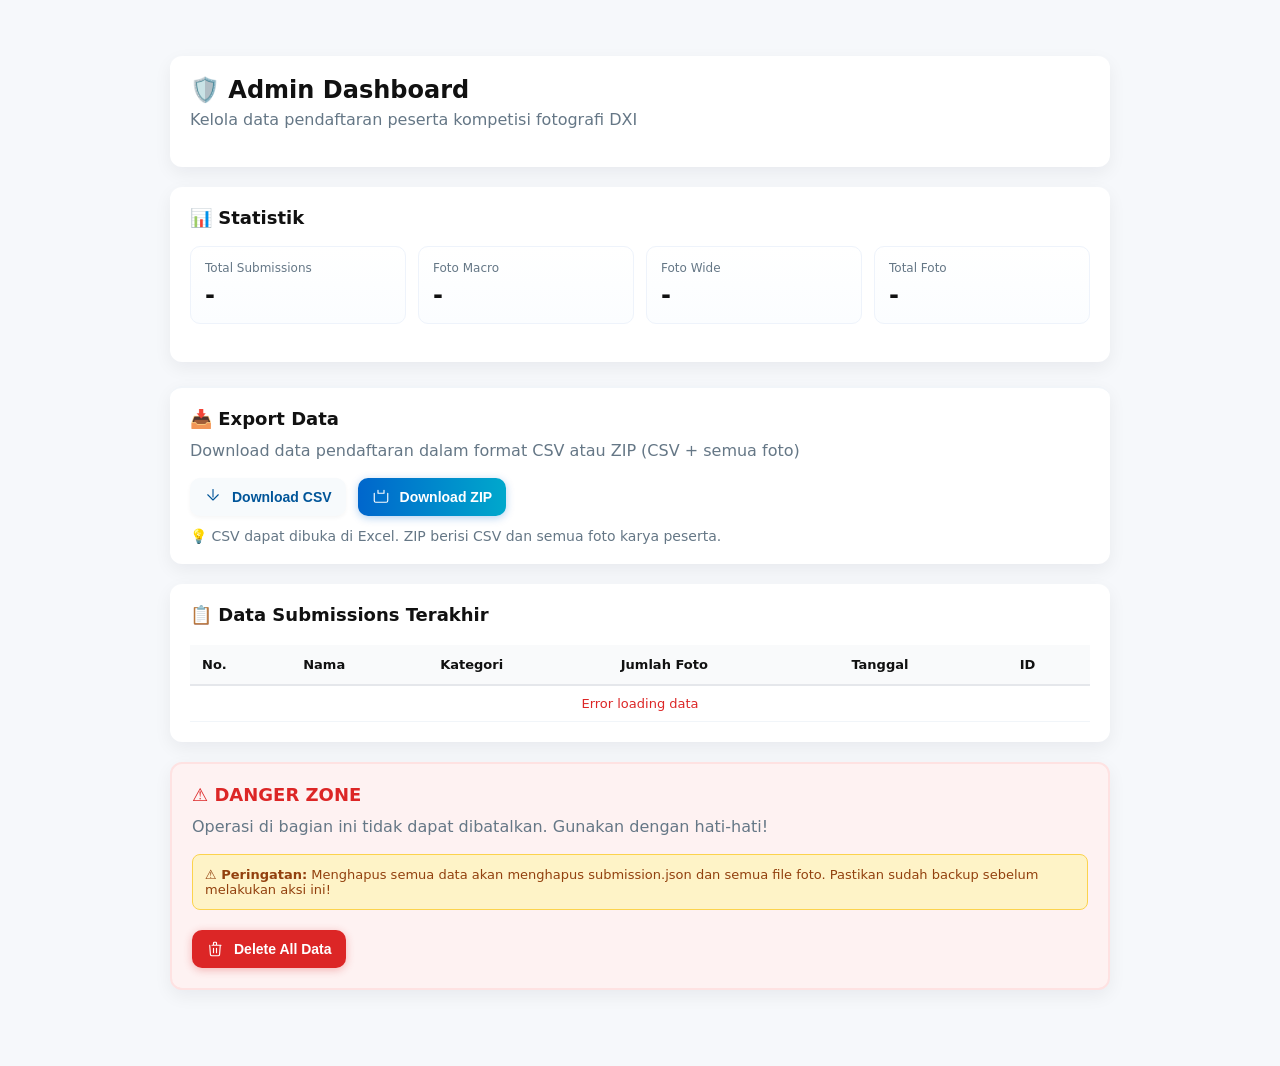
==== admin/admin.html @ a7153964 "Add validation for registration form" ====
<!doctype html>
<html lang="id">
<head>
    <meta charset="utf-8">
    <meta name="viewport" content="width=device-width,initial-scale=1">
    <title>Admin Dashboard - DXI</title>
    <style>
        :root{--bg:#f6f8fb;--card:#fff;--primary:#0066cc;--accent:#00a8cc;--danger:#dc2626;--muted:#657786}
        *{box-sizing:border-box}
        body{font-family:Inter,system-ui,-apple-system,Segoe UI,Roboto,Arial;margin:0;background:var(--bg);color:#111}
        .wrap{max-width:980px;margin:36px auto;padding:20px}
        .card{background:var(--card);padding:20px;border-radius:12px;box-shadow:0 6px 18px rgba(16,24,40,0.06);margin-bottom:20px}
        h1{margin:0 0 6px;font-size:24px;font-weight:700}
        h2{margin:0 0 12px;font-size:18px;font-weight:600}
        p.lead{margin:0;color:var(--muted);margin-bottom:18px}
        .stats{display:flex;gap:12px;margin:18px 0;flex-wrap:wrap}
        .stat{flex:1;min-width:150px;background:linear-gradient(180deg,#fff,#fbfdff);padding:14px;border-radius:10px;border:1px solid #eef3fb}
        .stat .label{color:var(--muted);font-size:12px;margin-bottom:6px}
        .stat .value{font-size:24px;font-weight:700;margin:0}
        .actions{display:flex;gap:12px;align-items:center;margin-top:18px;flex-wrap:wrap}
        .btn{display:inline-flex;align-items:center;gap:10px;padding:10px 14px;border-radius:10px;border:0;cursor:pointer;font-weight:600;font-size:14px;transition:all 0.2s}
        .btn:hover{opacity:0.9;transform:translateY(-1px)}
        .btn--csv{background:#f7fafc;color:#059;box-shadow:0 2px 4px rgba(0,0,0,0.04)}
        .btn--csv:hover{box-shadow:0 4px 8px rgba(0,0,0,0.08)}
        .btn--zip{background:linear-gradient(90deg,var(--primary),var(--accent));color:#fff;box-shadow:0 2px 8px rgba(0,102,204,0.3)}
        .btn--danger{background:var(--danger);color:#fff;box-shadow:0 2px 8px rgba(220,38,38,0.3)}
        .btn--danger:hover{background:#991b1b}
        .btn:disabled{opacity:0.5;cursor:not-allowed}
        .btn svg{width:18px;height:18px}
        .note{margin-top:12px;color:var(--muted);font-size:14px}
        .warning{margin-top:12px;background:#fef3c7;border:1px solid #fcd34d;padding:12px;border-radius:8px;color:#92400e;font-size:13px}
        .preview{margin-top:20px}
        table{width:100%;border-collapse:collapse;font-size:13px}
        th{background:#f9fafb;padding:12px;text-align:left;font-weight:600;border-bottom:2px solid #e5e7eb}
        td{padding:10px 12px;border-bottom:1px solid #f1f5f9}
        tr:hover{background:#fafbfc}

        /* Modal Styles */
        .modal{display:none;position:fixed;top:0;left:0;width:100%;height:100%;background:rgba(0,0,0,0.5);z-index:1000;justify-content:center;align-items:center}
        .modal.active{display:flex}
        .modal-content{background:var(--card);padding:24px;border-radius:12px;width:90%;max-width:400px;box-shadow:0 20px 25px rgba(0,0,0,0.15)}
        .modal-content h3{margin:0 0 12px;font-size:18px}
        .modal-content p{margin:0 0 16px;color:var(--muted);font-size:14px}
        .modal-actions{display:flex;gap:10px;justify-content:flex-end}
        .modal-actions button{padding:8px 16px;border-radius:8px;border:1px solid #d1d5db;cursor:pointer;font-weight:600;transition:all 0.2s}
        .modal-actions .btn-cancel{background:#f3f4f6;color:#111}
        .modal-actions .btn-confirm{background:var(--danger);color:#fff;border-color:var(--danger)}
        .modal-actions .btn-confirm:hover{background:#991b1b}

        /* Password Input */
        .form-group{margin-bottom:16px}
        .form-group label{display:block;margin-bottom:6px;font-weight:600;font-size:14px}
        .form-group input{width:100%;padding:8px 12px;border:1px solid #d1d5db;border-radius:6px;font-size:14px}
        .form-group input:focus{outline:none;border-color:var(--primary);box-shadow:0 0 0 3px rgba(0,102,204,0.1)}

        .error-msg{color:var(--danger);font-size:13px;margin-top:4px;display:none}
        .success-msg{color:#059;font-size:13px;margin-top:4px;display:none}

        .section-title{margin-top:24px;padding-top:20px;border-top:2px solid #f1f5f9}
        .section-title:first-child{margin-top:0;padding-top:0;border-top:none}
    </style>
</head>
<body>
    <div class="wrap">
        <!-- Header -->
        <div class="card">
            <h1>🛡️ Admin Dashboard</h1>
            <p class="lead">Kelola data pendaftaran peserta kompetisi fotografi DXI</p>
        </div>

        <!-- Stats -->
        <div class="card">
            <h2>📊 Statistik</h2>
            <div class="stats">
                <div class="stat">
                    <div class="label">Total Submissions</div>
                    <div class="value" id="totalSubs">-</div>
                </div>
                <div class="stat">
                    <div class="label">Foto Macro</div>
                    <div class="value" id="macroCount">-</div>
                </div>
                <div class="stat">
                    <div class="label">Foto Wide</div>
                    <div class="value" id="wideCount">-</div>
                </div>
                <div class="stat">
                    <div class="label">Total Foto</div>
                    <div class="value" id="totalPhotos">-</div>
                </div>
            </div>
        </div>

        <!-- Export Section -->
        <div class="card section-title">
            <h2>📥 Export Data</h2>
            <p class="lead">Download data pendaftaran dalam format CSV atau ZIP (CSV + semua foto)</p>
            <div class="actions">
                <form method="get" action="export_csv.php" style="margin:0">
                    <button class="btn btn--csv" type="submit" title="Download CSV">
                        <svg viewBox="0 0 24 24" fill="none" xmlns="http://www.w3.org/2000/svg"><path d="M12 2v10" stroke="currentColor" stroke-width="1.5" stroke-linecap="round" stroke-linejoin="round"/><path d="M19 9l-7 7-7-7" stroke="currentColor" stroke-width="1.5" stroke-linecap="round" stroke-linejoin="round"/></svg>
                        Download CSV
                    </button>
                </form>

                <form method="get" action="export_zip.php" style="margin:0">
                    <button class="btn btn--zip" type="submit" title="Download ZIP">
                        <svg viewBox="0 0 24 24" fill="none" xmlns="http://www.w3.org/2000/svg"><path d="M3 7v10a2 2 0 002 2h14a2 2 0 002-2V7" stroke="currentColor" stroke-width="1.5" stroke-linecap="round" stroke-linejoin="round"/><path d="M16 3v4h-8V3" stroke="currentColor" stroke-width="1.5" stroke-linecap="round" stroke-linejoin="round"/></svg>
                        Download ZIP
                    </button>
                </form>
            </div>
            <div class="note">💡 CSV dapat dibuka di Excel. ZIP berisi CSV dan semua foto karya peserta.</div>
        </div>

        <!-- Data List -->
        <div class="card">
            <h2>📋 Data Submissions Terakhir</h2>
            <div class="preview">
                <table id="submissionsTable">
                    <thead>
                        <tr>
                            <th>No.</th>
                            <th>Nama</th>
                            <th>Kategori</th>
                            <th>Jumlah Foto</th>
                            <th>Tanggal</th>
                            <th>ID</th>
                        </tr>
                    </thead>
                    <tbody id="tableBody">
                        <tr><td colspan="6" style="text-align:center;color:var(--muted)">Loading...</td></tr>
                    </tbody>
                </table>
            </div>
        </div>

        <!-- Danger Zone -->
        <div class="card" style="background:#fef2f2;border:2px solid #fee2e2">
            <h2 style="color:var(--danger)">⚠️ DANGER ZONE</h2>
            <p class="lead">Operasi di bagian ini tidak dapat dibatalkan. Gunakan dengan hati-hati!</p>
            
            <div class="warning">
                <strong>⚠️ Peringatan:</strong> Menghapus semua data akan menghapus submission.json dan semua file foto. Pastikan sudah backup sebelum melakukan aksi ini!
            </div>

            <div class="actions" style="margin-top:20px">
                <button class="btn btn--danger" onclick="openDeleteModal()" title="Hapus semua data">
                    <svg viewBox="0 0 24 24" fill="none" xmlns="http://www.w3.org/2000/svg"><path d="M19 7l-.867 12.142A2 2 0 0116.138 21H7.862a2 2 0 01-1.995-1.858L5 7m5 4v6m4-6v6M10 7V4a1 1 0 011-1h2a1 1 0 011 1v3m-6 0h12" stroke="currentColor" stroke-width="1.5" stroke-linecap="round" stroke-linejoin="round"/></svg>
                    Delete All Data
                </button>
            </div>
        </div>
    </div>

    <!-- Delete Confirmation Modal -->
    <div class="modal" id="deleteModal">
        <div class="modal-content">
            <h3>🗑️ Hapus Semua Data?</h3>
            <p>Aksi ini akan menghapus:</p>
            <ul style="margin:0;padding-left:20px;font-size:13px;color:var(--muted)">
                <li>File submissions.json</li>
                <li>Semua file foto (macro, wide)</li>
                <li>Semua file bukti (proof)</li>
                <li>Semua file Exif data</li>
            </ul>
            <p style="color:var(--danger);font-weight:600;margin-top:12px">⚠️ Tidak bisa dibatalkan!</p>

            <div class="form-group">
                <label>Masukkan password admin untuk confirm:</label>
                <input type="password" id="deletePassword" placeholder="Password admin" autocomplete="off">
                <div class="error-msg" id="errorMsg"></div>
            </div>

            <div class="modal-actions">
                <button class="btn-cancel" onclick="closeDeleteModal()">Batal</button>
                <button class="btn-confirm" onclick="confirmDelete()">Hapus Semua Data</button>
            </div>
        </div>
    </div>

    <script>
        // Load data on page load
        document.addEventListener('DOMContentLoaded', loadData);

        async function loadData() {
            try {
                const response = await fetch('get_stats.php');
                const data = await response.json();
                
                if (data.success) {
                    document.getElementById('totalSubs').innerText = data.total_submissions || 0;
                    document.getElementById('macroCount').innerText = data.macro_count || 0;
                    document.getElementById('wideCount').innerText = data.wide_count || 0;
                    document.getElementById('totalPhotos').innerText = data.total_photos || 0;

                    // Load submissions table
                    loadSubmissionsTable(data.submissions || []);
                }
            } catch (err) {
                console.error('Load data error:', err);
                document.getElementById('tableBody').innerHTML = '<tr><td colspan="6" style="text-align:center;color:var(--danger)">Error loading data</td></tr>';
            }
        }

        function loadSubmissionsTable(submissions) {
            const tbody = document.getElementById('tableBody');
            
            if (!submissions || submissions.length === 0) {
                tbody.innerHTML = '<tr><td colspan="6" style="text-align:center;color:var(--muted)">Belum ada submissions</td></tr>';
                return;
            }

            tbody.innerHTML = submissions.map((sub, idx) => `
                <tr>
                    <td>${idx + 1}</td>
                    <td>${escapeHtml(sub.fullName)}</td>
                    <td><strong>${sub.category === 'macro' ? '🔍 Macro' : '🌊 Wide'}</strong></td>
                    <td>${sub.photoCount || 0}</td>
                    <td style="font-size:12px;color:var(--muted)">${formatDate(sub.timestamp)}</td>
                    <td style="font-size:11px;color:var(--muted);font-family:monospace">${sub.id}</td>
                </tr>
            `).join('');
        }

        function openDeleteModal() {
            document.getElementById('deleteModal').classList.add('active');
            document.getElementById('deletePassword').focus();
        }

        function closeDeleteModal() {
            document.getElementById('deleteModal').classList.remove('active');
            document.getElementById('deletePassword').value = '';
            document.getElementById('errorMsg').style.display = 'none';
        }

        async function confirmDelete() {
            const password = document.getElementById('deletePassword').value;
            const errorMsg = document.getElementById('errorMsg');

            if (!password) {
                errorMsg.innerText = 'Masukkan password!';
                errorMsg.style.display = 'block';
                return;
            }

            try {
                const response = await fetch('delete_all.php', {
                    method: 'POST',
                    headers: { 'Content-Type': 'application/x-www-form-urlencoded' },
                    body: 'password=' + encodeURIComponent(password)
                });

                const result = await response.json();

                if (result.success) {
                    alert('✅ Semua data berhasil dihapus!');
                    closeDeleteModal();
                    loadData(); // Reload statistics
                } else {
                    errorMsg.innerText = result.message || 'Gagal menghapus data';
                    errorMsg.style.display = 'block';
                }
            } catch (err) {
                console.error('Delete error:', err);
                errorMsg.innerText = 'Terjadi kesalahan saat menghapus';
                errorMsg.style.display = 'block';
            }
        }

        // Keyboard handler for modal
        document.getElementById('deletePassword').addEventListener('keypress', (e) => {
            if (e.key === 'Enter') confirmDelete();
        });

        function escapeHtml(text) {
            const div = document.createElement('div');
            div.innerText = text;
            return div.innerHTML;
        }

        function formatDate(dateStr) {
            if (!dateStr) return '-';
            return new Date(dateStr).toLocaleDateString('id-ID', {
                day: '2-digit',
                month: '2-digit',
                year: 'numeric',
                hour: '2-digit',
                minute: '2-digit'
            });
        }
    </script>
</body>
</html>
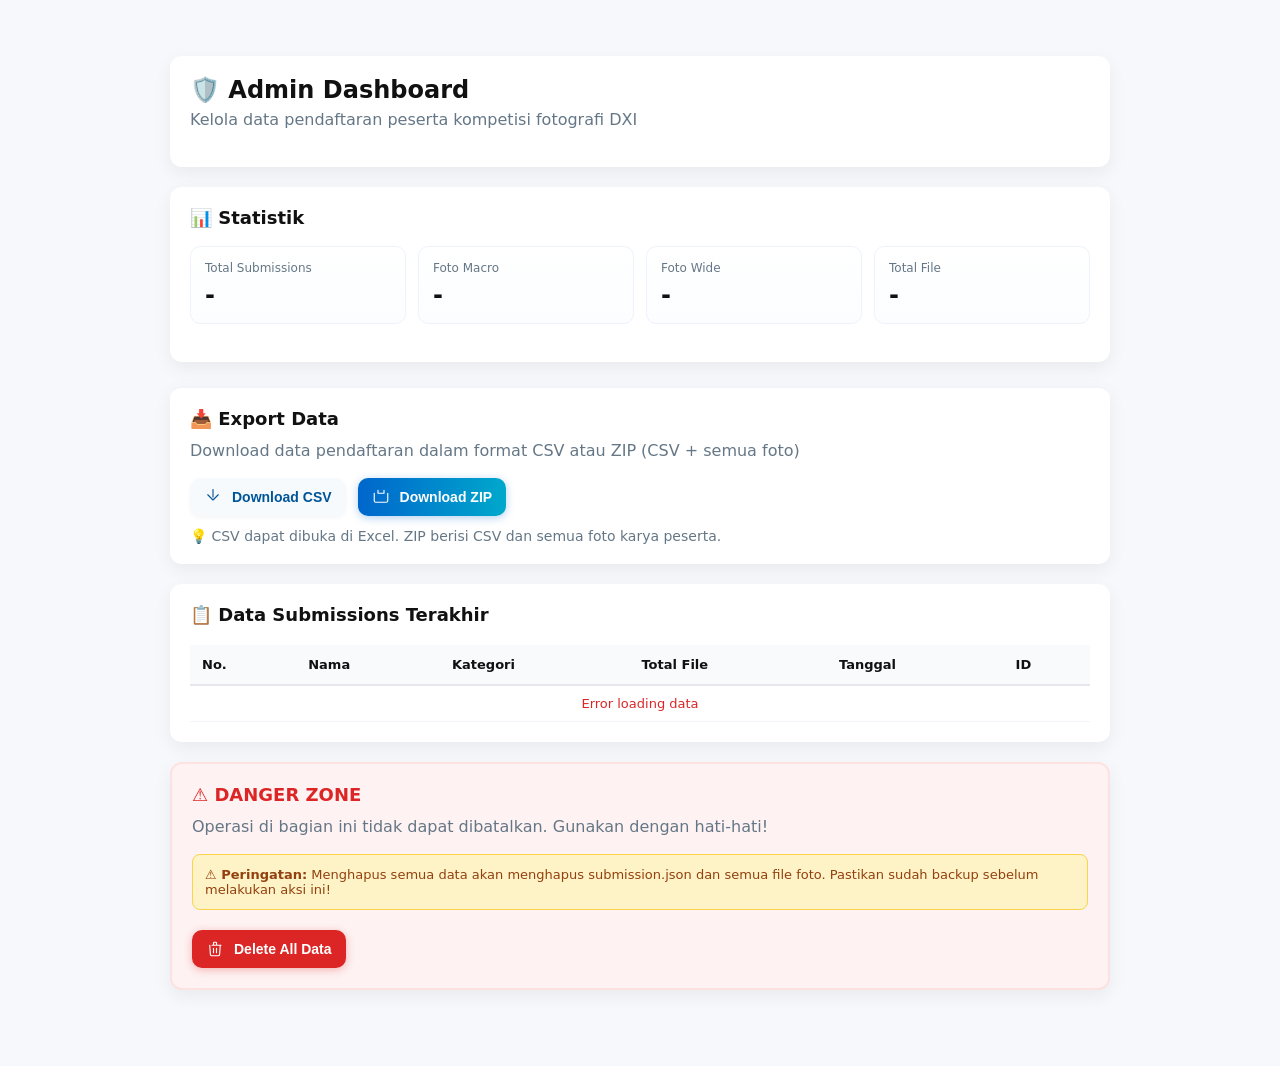
==== commit 2260786e: "fix bug" ====
--- a/admin/admin.html
+++ b/admin/admin.html
@@ -1,65 +1,450 @@
 <!doctype html>
 <html lang="id">
+
 <head>
     <meta charset="utf-8">
     <meta name="viewport" content="width=device-width,initial-scale=1">
     <title>Admin Dashboard - DXI</title>
     <style>
-        :root{--bg:#f6f8fb;--card:#fff;--primary:#0066cc;--accent:#00a8cc;--danger:#dc2626;--muted:#657786}
-        *{box-sizing:border-box}
-        body{font-family:Inter,system-ui,-apple-system,Segoe UI,Roboto,Arial;margin:0;background:var(--bg);color:#111}
-        .wrap{max-width:980px;margin:36px auto;padding:20px}
-        .card{background:var(--card);padding:20px;border-radius:12px;box-shadow:0 6px 18px rgba(16,24,40,0.06);margin-bottom:20px}
-        h1{margin:0 0 6px;font-size:24px;font-weight:700}
-        h2{margin:0 0 12px;font-size:18px;font-weight:600}
-        p.lead{margin:0;color:var(--muted);margin-bottom:18px}
-        .stats{display:flex;gap:12px;margin:18px 0;flex-wrap:wrap}
-        .stat{flex:1;min-width:150px;background:linear-gradient(180deg,#fff,#fbfdff);padding:14px;border-radius:10px;border:1px solid #eef3fb}
-        .stat .label{color:var(--muted);font-size:12px;margin-bottom:6px}
-        .stat .value{font-size:24px;font-weight:700;margin:0}
-        .actions{display:flex;gap:12px;align-items:center;margin-top:18px;flex-wrap:wrap}
-        .btn{display:inline-flex;align-items:center;gap:10px;padding:10px 14px;border-radius:10px;border:0;cursor:pointer;font-weight:600;font-size:14px;transition:all 0.2s}
-        .btn:hover{opacity:0.9;transform:translateY(-1px)}
-        .btn--csv{background:#f7fafc;color:#059;box-shadow:0 2px 4px rgba(0,0,0,0.04)}
-        .btn--csv:hover{box-shadow:0 4px 8px rgba(0,0,0,0.08)}
-        .btn--zip{background:linear-gradient(90deg,var(--primary),var(--accent));color:#fff;box-shadow:0 2px 8px rgba(0,102,204,0.3)}
-        .btn--danger{background:var(--danger);color:#fff;box-shadow:0 2px 8px rgba(220,38,38,0.3)}
-        .btn--danger:hover{background:#991b1b}
-        .btn:disabled{opacity:0.5;cursor:not-allowed}
-        .btn svg{width:18px;height:18px}
-        .note{margin-top:12px;color:var(--muted);font-size:14px}
-        .warning{margin-top:12px;background:#fef3c7;border:1px solid #fcd34d;padding:12px;border-radius:8px;color:#92400e;font-size:13px}
-        .preview{margin-top:20px}
-        table{width:100%;border-collapse:collapse;font-size:13px}
-        th{background:#f9fafb;padding:12px;text-align:left;font-weight:600;border-bottom:2px solid #e5e7eb}
-        td{padding:10px 12px;border-bottom:1px solid #f1f5f9}
-        tr:hover{background:#fafbfc}
+        :root {
+            --bg: #f6f8fb;
+            --card: #fff;
+            --primary: #0066cc;
+            --accent: #00a8cc;
+            --danger: #dc2626;
+            --muted: #657786
+        }
+
+        * {
+            box-sizing: border-box
+        }
+
+        body {
+            font-family: Inter, system-ui, -apple-system, Segoe UI, Roboto, Arial;
+            margin: 0;
+            background: var(--bg);
+            color: #111
+        }
+
+        .wrap {
+            max-width: 980px;
+            margin: 36px auto;
+            padding: 20px
+        }
+
+        .card {
+            background: var(--card);
+            padding: 20px;
+            border-radius: 12px;
+            box-shadow: 0 6px 18px rgba(16, 24, 40, 0.06);
+            margin-bottom: 20px
+        }
+
+        h1 {
+            margin: 0 0 6px;
+            font-size: 24px;
+            font-weight: 700
+        }
+
+        h2 {
+            margin: 0 0 12px;
+            font-size: 18px;
+            font-weight: 600
+        }
+
+        p.lead {
+            margin: 0;
+            color: var(--muted);
+            margin-bottom: 18px
+        }
+
+        .stats {
+            display: flex;
+            gap: 12px;
+            margin: 18px 0;
+            flex-wrap: wrap
+        }
+
+        .stat {
+            flex: 1;
+            min-width: 150px;
+            background: linear-gradient(180deg, #fff, #fbfdff);
+            padding: 14px;
+            border-radius: 10px;
+            border: 1px solid #eef3fb
+        }
+
+        .stat .label {
+            color: var(--muted);
+            font-size: 12px;
+            margin-bottom: 6px
+        }
+
+        .stat .value {
+            font-size: 24px;
+            font-weight: 700;
+            margin: 0
+        }
+
+        .actions {
+            display: flex;
+            gap: 12px;
+            align-items: center;
+            margin-top: 18px;
+            flex-wrap: wrap
+        }
+
+        .btn {
+            display: inline-flex;
+            align-items: center;
+            gap: 10px;
+            padding: 10px 14px;
+            border-radius: 10px;
+            border: 0;
+            cursor: pointer;
+            font-weight: 600;
+            font-size: 14px;
+            transition: all 0.2s
+        }
+
+        .btn:hover {
+            opacity: 0.9;
+            transform: translateY(-1px)
+        }
+
+        .btn--csv {
+            background: #f7fafc;
+            color: #059;
+            box-shadow: 0 2px 4px rgba(0, 0, 0, 0.04)
+        }
+
+        .btn--csv:hover {
+            box-shadow: 0 4px 8px rgba(0, 0, 0, 0.08)
+        }
+
+        .btn--zip {
+            background: linear-gradient(90deg, var(--primary), var(--accent));
+            color: #fff;
+            box-shadow: 0 2px 8px rgba(0, 102, 204, 0.3)
+        }
+
+        .btn--danger {
+            background: var(--danger);
+            color: #fff;
+            box-shadow: 0 2px 8px rgba(220, 38, 38, 0.3)
+        }
+
+        .btn--danger:hover {
+            background: #991b1b
+        }
+
+        .btn:disabled {
+            opacity: 0.5;
+            cursor: not-allowed
+        }
+
+        .btn svg {
+            width: 18px;
+            height: 18px
+        }
+
+        .note {
+            margin-top: 12px;
+            color: var(--muted);
+            font-size: 14px
+        }
+
+        .warning {
+            margin-top: 12px;
+            background: #fef3c7;
+            border: 1px solid #fcd34d;
+            padding: 12px;
+            border-radius: 8px;
+            color: #92400e;
+            font-size: 13px
+        }
+
+        .preview {
+            margin-top: 20px
+        }
+
+        table {
+            width: 100%;
+            border-collapse: collapse;
+            font-size: 13px
+        }
+
+        th {
+            background: #f9fafb;
+            padding: 12px;
+            text-align: left;
+            font-weight: 600;
+            border-bottom: 2px solid #e5e7eb
+        }
+
+        td {
+            padding: 10px 12px;
+            border-bottom: 1px solid #f1f5f9
+        }
+
+        tr:hover {
+            background: #fafbfc
+        }
 
         /* Modal Styles */
-        .modal{display:none;position:fixed;top:0;left:0;width:100%;height:100%;background:rgba(0,0,0,0.5);z-index:1000;justify-content:center;align-items:center}
-        .modal.active{display:flex}
-        .modal-content{background:var(--card);padding:24px;border-radius:12px;width:90%;max-width:400px;box-shadow:0 20px 25px rgba(0,0,0,0.15)}
-        .modal-content h3{margin:0 0 12px;font-size:18px}
-        .modal-content p{margin:0 0 16px;color:var(--muted);font-size:14px}
-        .modal-actions{display:flex;gap:10px;justify-content:flex-end}
-        .modal-actions button{padding:8px 16px;border-radius:8px;border:1px solid #d1d5db;cursor:pointer;font-weight:600;transition:all 0.2s}
-        .modal-actions .btn-cancel{background:#f3f4f6;color:#111}
-        .modal-actions .btn-confirm{background:var(--danger);color:#fff;border-color:var(--danger)}
-        .modal-actions .btn-confirm:hover{background:#991b1b}
+        .modal {
+            display: none;
+            position: fixed;
+            top: 0;
+            left: 0;
+            width: 100%;
+            height: 100%;
+            background: rgba(0, 0, 0, 0.5);
+            z-index: 1000;
+            justify-content: center;
+            align-items: center
+        }
+
+        .modal.active {
+            display: flex
+        }
+
+        .modal-content {
+            background: var(--card);
+            padding: 24px;
+            border-radius: 12px;
+            width: 90%;
+            max-width: 400px;
+            box-shadow: 0 20px 25px rgba(0, 0, 0, 0.15)
+        }
+
+        .modal-content h3 {
+            margin: 0 0 12px;
+            font-size: 18px
+        }
+
+        .modal-content p {
+            margin: 0 0 16px;
+            color: var(--muted);
+            font-size: 14px
+        }
+
+        .modal-actions {
+            display: flex;
+            gap: 10px;
+            justify-content: flex-end
+        }
+
+        .modal-actions button {
+            padding: 8px 16px;
+            border-radius: 8px;
+            border: 1px solid #d1d5db;
+            cursor: pointer;
+            font-weight: 600;
+            transition: all 0.2s
+        }
+
+        .modal-actions .btn-cancel {
+            background: #f3f4f6;
+            color: #111
+        }
+
+        .modal-actions .btn-confirm {
+            background: var(--danger);
+            color: #fff;
+            border-color: var(--danger)
+        }
+
+        .modal-actions .btn-confirm:hover {
+            background: #991b1b
+        }
 
         /* Password Input */
-        .form-group{margin-bottom:16px}
-        .form-group label{display:block;margin-bottom:6px;font-weight:600;font-size:14px}
-        .form-group input{width:100%;padding:8px 12px;border:1px solid #d1d5db;border-radius:6px;font-size:14px}
-        .form-group input:focus{outline:none;border-color:var(--primary);box-shadow:0 0 0 3px rgba(0,102,204,0.1)}
-
-        .error-msg{color:var(--danger);font-size:13px;margin-top:4px;display:none}
-        .success-msg{color:#059;font-size:13px;margin-top:4px;display:none}
-
-        .section-title{margin-top:24px;padding-top:20px;border-top:2px solid #f1f5f9}
-        .section-title:first-child{margin-top:0;padding-top:0;border-top:none}
+        .form-group {
+            margin-bottom: 16px
+        }
+
+        .form-group label {
+            display: block;
+            margin-bottom: 6px;
+            font-weight: 600;
+            font-size: 14px
+        }
+
+        .form-group input {
+            width: 100%;
+            padding: 8px 12px;
+            border: 1px solid #d1d5db;
+            border-radius: 6px;
+            font-size: 14px
+        }
+
+        .form-group input:focus {
+            outline: none;
+            border-color: var(--primary);
+            box-shadow: 0 0 0 3px rgba(0, 102, 204, 0.1)
+        }
+
+        .error-msg {
+            color: var(--danger);
+            font-size: 13px;
+            margin-top: 4px;
+            display: none
+        }
+
+        .success-msg {
+            color: #059;
+            font-size: 13px;
+            margin-top: 4px;
+            display: none
+        }
+
+        .section-title {
+            margin-top: 24px;
+            padding-top: 20px;
+            border-top: 2px solid #f1f5f9
+        }
+
+        .section-title:first-child {
+            margin-top: 0;
+            padding-top: 0;
+            border-top: none
+        }
+
+        /* ============================================
+           MOBILE RESPONSIVE
+           ============================================ */
+        @media (max-width: 768px) {
+            .wrap {
+                margin: 16px auto;
+                padding: 12px
+            }
+
+            .card {
+                padding: 16px;
+                border-radius: 10px
+            }
+
+            h1 {
+                font-size: 20px
+            }
+
+            h2 {
+                font-size: 16px
+            }
+
+            p.lead {
+                font-size: 13px;
+                margin-bottom: 12px
+            }
+
+            .stats {
+                flex-direction: column;
+                gap: 8px
+            }
+
+            .stat {
+                min-width: unset;
+                padding: 12px
+            }
+
+            .stat .value {
+                font-size: 20px
+            }
+
+            .actions {
+                flex-direction: column;
+                gap: 10px
+            }
+
+            .btn {
+                width: 100%;
+                justify-content: center;
+                padding: 12px 14px;
+                font-size: 13px
+            }
+
+            .preview {
+                overflow-x: auto;
+                -webkit-overflow-scrolling: touch
+            }
+
+            table {
+                min-width: 600px
+            }
+
+            th,
+            td {
+                padding: 8px 10px;
+                font-size: 12px
+            }
+
+            .modal-content {
+                width: 95%;
+                max-width: 360px;
+                padding: 20px
+            }
+
+            .modal-content h3 {
+                font-size: 16px
+            }
+
+            .modal-actions {
+                flex-direction: column;
+                gap: 8px
+            }
+
+            .modal-actions button {
+                width: 100%;
+                text-align: center
+            }
+
+            .warning {
+                font-size: 12px;
+                padding: 10px
+            }
+
+            .note {
+                font-size: 12px
+            }
+        }
+
+        @media (max-width: 480px) {
+            .wrap {
+                margin: 8px;
+                padding: 8px
+            }
+
+            .card {
+                padding: 14px;
+                border-radius: 8px
+            }
+
+            h1 {
+                font-size: 18px
+            }
+
+            .stat .label {
+                font-size: 11px
+            }
+
+            .stat .value {
+                font-size: 18px
+            }
+
+            .btn {
+                font-size: 12px;
+                padding: 10px 12px
+            }
+
+            .btn svg {
+                width: 16px;
+                height: 16px
+            }
+        }
     </style>
 </head>
+
 <body>
     <div class="wrap">
         <!-- Header -->
@@ -85,7 +470,7 @@
                     <div class="value" id="wideCount">-</div>
                 </div>
                 <div class="stat">
-                    <div class="label">Total Foto</div>
+                    <div class="label">Total File</div>
                     <div class="value" id="totalPhotos">-</div>
                 </div>
             </div>
@@ -98,14 +483,24 @@
             <div class="actions">
                 <form method="get" action="export_csv.php" style="margin:0">
                     <button class="btn btn--csv" type="submit" title="Download CSV">
-                        <svg viewBox="0 0 24 24" fill="none" xmlns="http://www.w3.org/2000/svg"><path d="M12 2v10" stroke="currentColor" stroke-width="1.5" stroke-linecap="round" stroke-linejoin="round"/><path d="M19 9l-7 7-7-7" stroke="currentColor" stroke-width="1.5" stroke-linecap="round" stroke-linejoin="round"/></svg>
+                        <svg viewBox="0 0 24 24" fill="none" xmlns="http://www.w3.org/2000/svg">
+                            <path d="M12 2v10" stroke="currentColor" stroke-width="1.5" stroke-linecap="round"
+                                stroke-linejoin="round" />
+                            <path d="M19 9l-7 7-7-7" stroke="currentColor" stroke-width="1.5" stroke-linecap="round"
+                                stroke-linejoin="round" />
+                        </svg>
                         Download CSV
                     </button>
                 </form>
 
                 <form method="get" action="export_zip.php" style="margin:0">
                     <button class="btn btn--zip" type="submit" title="Download ZIP">
-                        <svg viewBox="0 0 24 24" fill="none" xmlns="http://www.w3.org/2000/svg"><path d="M3 7v10a2 2 0 002 2h14a2 2 0 002-2V7" stroke="currentColor" stroke-width="1.5" stroke-linecap="round" stroke-linejoin="round"/><path d="M16 3v4h-8V3" stroke="currentColor" stroke-width="1.5" stroke-linecap="round" stroke-linejoin="round"/></svg>
+                        <svg viewBox="0 0 24 24" fill="none" xmlns="http://www.w3.org/2000/svg">
+                            <path d="M3 7v10a2 2 0 002 2h14a2 2 0 002-2V7" stroke="currentColor" stroke-width="1.5"
+                                stroke-linecap="round" stroke-linejoin="round" />
+                            <path d="M16 3v4h-8V3" stroke="currentColor" stroke-width="1.5" stroke-linecap="round"
+                                stroke-linejoin="round" />
+                        </svg>
                         Download ZIP
                     </button>
                 </form>
@@ -123,13 +518,15 @@
                             <th>No.</th>
                             <th>Nama</th>
                             <th>Kategori</th>
-                            <th>Jumlah Foto</th>
+                            <th>Total File</th>
                             <th>Tanggal</th>
                             <th>ID</th>
                         </tr>
                     </thead>
                     <tbody id="tableBody">
-                        <tr><td colspan="6" style="text-align:center;color:var(--muted)">Loading...</td></tr>
+                        <tr>
+                            <td colspan="6" style="text-align:center;color:var(--muted)">Loading...</td>
+                        </tr>
                     </tbody>
                 </table>
             </div>
@@ -139,14 +536,19 @@
         <div class="card" style="background:#fef2f2;border:2px solid #fee2e2">
             <h2 style="color:var(--danger)">⚠️ DANGER ZONE</h2>
             <p class="lead">Operasi di bagian ini tidak dapat dibatalkan. Gunakan dengan hati-hati!</p>
-            
+
             <div class="warning">
-                <strong>⚠️ Peringatan:</strong> Menghapus semua data akan menghapus submission.json dan semua file foto. Pastikan sudah backup sebelum melakukan aksi ini!
+                <strong>⚠️ Peringatan:</strong> Menghapus semua data akan menghapus submission.json dan semua file foto.
+                Pastikan sudah backup sebelum melakukan aksi ini!
             </div>
 
             <div class="actions" style="margin-top:20px">
                 <button class="btn btn--danger" onclick="openDeleteModal()" title="Hapus semua data">
-                    <svg viewBox="0 0 24 24" fill="none" xmlns="http://www.w3.org/2000/svg"><path d="M19 7l-.867 12.142A2 2 0 0116.138 21H7.862a2 2 0 01-1.995-1.858L5 7m5 4v6m4-6v6M10 7V4a1 1 0 011-1h2a1 1 0 011 1v3m-6 0h12" stroke="currentColor" stroke-width="1.5" stroke-linecap="round" stroke-linejoin="round"/></svg>
+                    <svg viewBox="0 0 24 24" fill="none" xmlns="http://www.w3.org/2000/svg">
+                        <path
+                            d="M19 7l-.867 12.142A2 2 0 0116.138 21H7.862a2 2 0 01-1.995-1.858L5 7m5 4v6m4-6v6M10 7V4a1 1 0 011-1h2a1 1 0 011 1v3m-6 0h12"
+                            stroke="currentColor" stroke-width="1.5" stroke-linecap="round" stroke-linejoin="round" />
+                    </svg>
                     Delete All Data
                 </button>
             </div>
@@ -187,7 +589,7 @@
             try {
                 const response = await fetch('get_stats.php');
                 const data = await response.json();
-                
+
                 if (data.success) {
                     document.getElementById('totalSubs').innerText = data.total_submissions || 0;
                     document.getElementById('macroCount').innerText = data.macro_count || 0;
@@ -205,7 +607,7 @@
 
         function loadSubmissionsTable(submissions) {
             const tbody = document.getElementById('tableBody');
-            
+
             if (!submissions || submissions.length === 0) {
                 tbody.innerHTML = '<tr><td colspan="6" style="text-align:center;color:var(--muted)">Belum ada submissions</td></tr>';
                 return;
@@ -215,8 +617,8 @@
                 <tr>
                     <td>${idx + 1}</td>
                     <td>${escapeHtml(sub.fullName)}</td>
-                    <td><strong>${sub.category === 'macro' ? '🔍 Macro' : '🌊 Wide'}</strong></td>
-                    <td>${sub.photoCount || 0}</td>
+                    <td><strong>${sub.category === 'macro' ? '🐚 Macro' : '🪸 Wide'}</strong></td>
+                    <td>${sub.fileCount || 0}</td>
                     <td style="font-size:12px;color:var(--muted)">${formatDate(sub.timestamp)}</td>
                     <td style="font-size:11px;color:var(--muted);font-family:monospace">${sub.id}</td>
                 </tr>
@@ -291,4 +693,5 @@
         }
     </script>
 </body>
-</html>
+
+</html>
